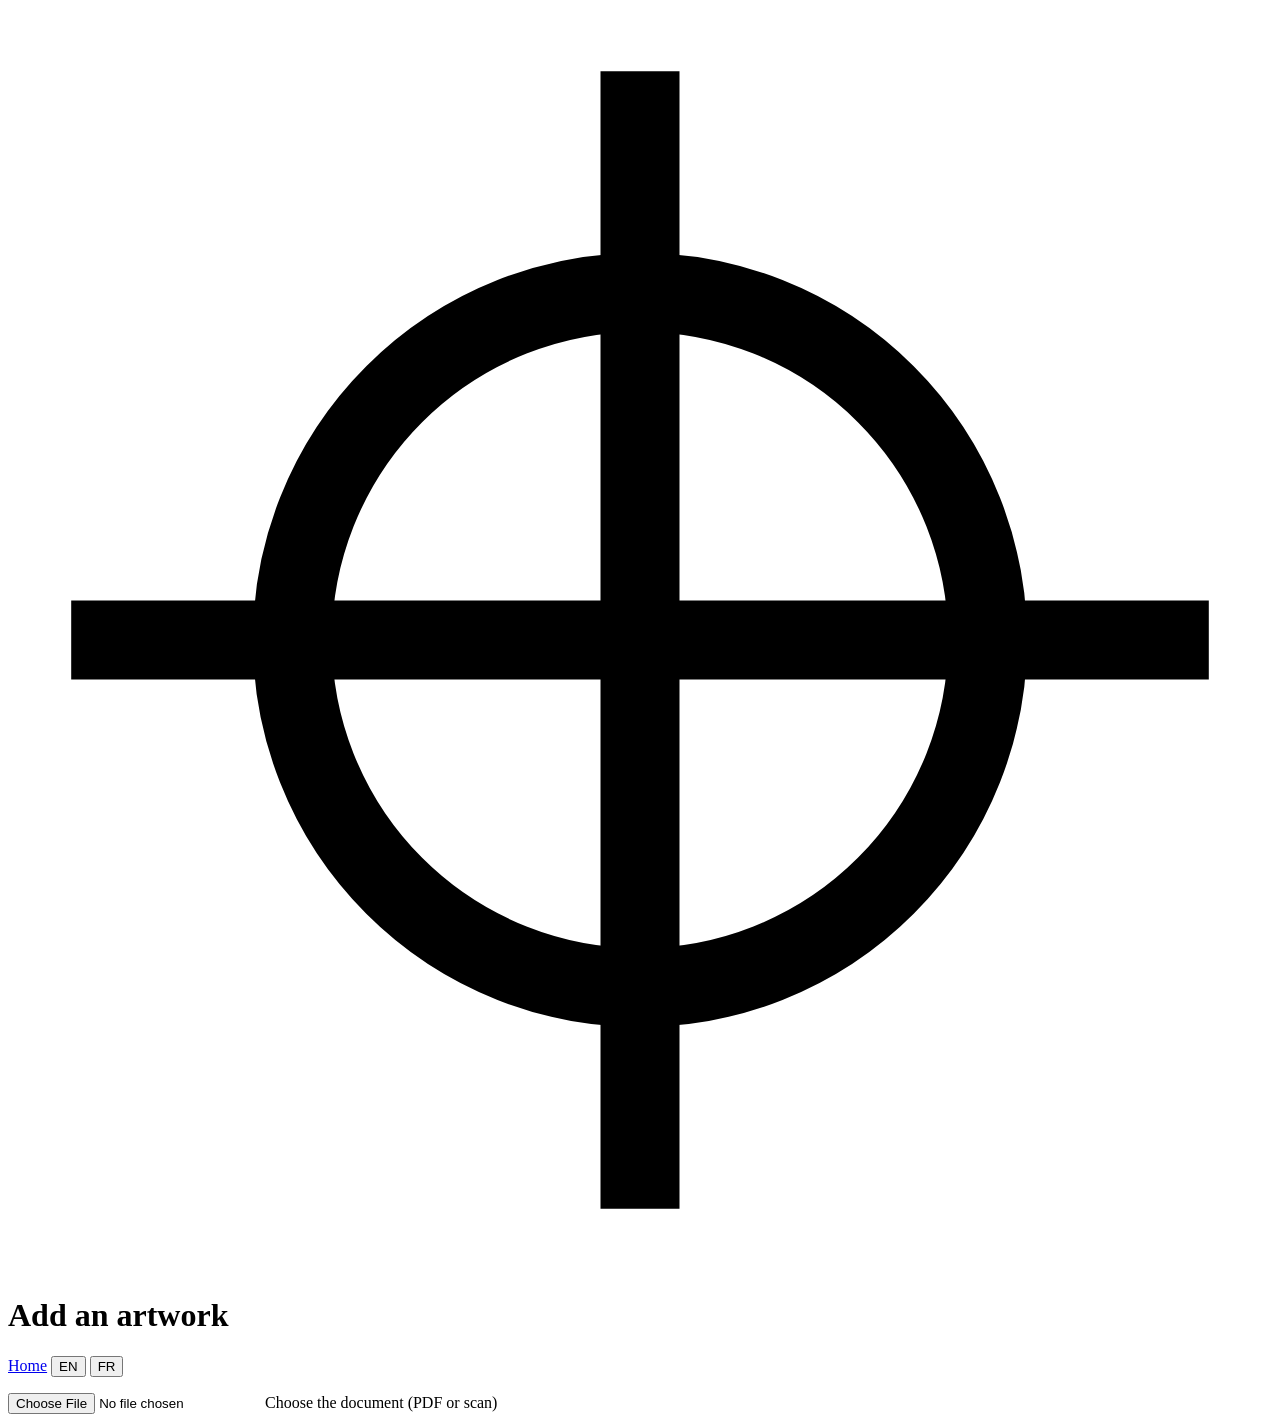
==== packcheck/web/artwork.html @ e7de8496 "Scan front + back by phone, fill in the R79 form, add artworks from proofs - Home page with two choi" ====
<!DOCTYPE html>
<html lang="en">
<head>
<meta charset="utf-8">
<meta name="viewport" content="width=device-width, initial-scale=1">
<title>PackCheck artwork</title>
<link rel="stylesheet" href="/static/packcheck.css">
</head>
<body>
<main class="wide">
  <header>
    <svg viewBox="0 0 40 40" fill="none" stroke="currentColor" stroke-width="2.5" aria-hidden="true">
      <circle cx="20" cy="20" r="11"/><path d="M20 2v36M2 20h36"/>
    </svg>
    <h1 data-t="page.artwork_title" data-t-title="page.artwork_title">Add an artwork</h1>
  </header>
  <div class="topline">
    <a class="link-button" href="/" data-t="desk.home">Home</a>
    <span id="signed-in" hidden><span data-t="login.signed_in_as">Signed in as</span> <b id="signed-in-name"></b>
      <button type="button" id="sign-out" data-t="login.sign_out">Sign out</button></span>
    <button type="button" data-language="en" aria-pressed="true">EN</button>
    <button type="button" data-language="fr">FR</button>
  </div>

  <section id="login" hidden>
    <h2 data-t="login.title">Sign in</h2>
    <label for="login-name" data-t="login.name">Name</label>
    <input id="login-name" type="text" autocomplete="username">
    <label for="login-pin" data-t="login.pin">PIN</label>
    <input id="login-pin" type="password" inputmode="numeric" autocomplete="current-password">
    <p id="login-error" class="error-text" hidden></p>
    <button class="button" id="login-button" type="button" data-t="login.button">Sign in</button>
  </section>

  <p data-t="proofs.intro"></p>
  <input id="proof-file" type="file" accept=".pdf,image/png,image/jpeg">
  <label for="proof-file" class="button" data-t="proofs.upload">Choose the document (PDF or scan)</label>
  <p id="upload-message" hidden></p>

  <section id="drawing" hidden>
    <!-- The person draws the FRONT first, then the BACK: a scan always needs both, so the
         artwork is not saved until both are drawn. Each box is kept as FRACTIONS of the
         sheet, like the zone editor. Zoom makes the canvas wider than the page so the trim
         line can be hit exactly; the box around it scrolls. -->
    <p class="status-line" id="draw-step"></p>
    <label for="zoom" data-t="proofs.zoom">Zoom</label>
    <select id="zoom"><option value="1">100%</option><option value="2">200%</option><option value="3">300%</option></select>
    <div class="editor scroll"><canvas id="canvas"></canvas></div>
    <div class="actions"><button class="button small secondary" id="redraw" type="button" data-t="proofs.redraw">Draw again</button></div>

    <label for="name" data-t="proofs.name">Artwork name</label>
    <input id="name" type="text">
    <label for="pack" data-t="proofs.pack">Product code</label>
    <input id="pack" type="text">
    <label for="label-code" data-t="proofs.label_code">Label code (optional)</label>
    <input id="label-code" type="text">
    <label for="barcode" data-t="proofs.barcode">Barcode (optional)</label>
    <input id="barcode" type="text" inputmode="numeric">
    <input id="barcode-photo" type="file" accept="image/*" capture="environment">
    <label for="barcode-photo" class="button secondary" data-t="proofs.scan_barcode">Scan the barcode with a photo</label>
    <p id="barcode-message" hidden></p>

    <button class="button" id="create" type="button" disabled data-t="proofs.create">Add to the database</button>
    <p id="message" hidden></p>
    <button class="button secondary" id="create-anyway" type="button" hidden data-t="proofs.create_anyway">It is a different artwork: add it anyway</button>
    <ul id="created"></ul>
  </section>
</main>

<script src="/static/common.js"></script>
<script>
  const Artwork = { id: null, faces: {}, image: new Image(), drag: null };
  const FACES = ["front", "back"];
  const canvas = $("canvas");
  const context = canvas.getContext("2d");

  $("proof-file").addEventListener("change", async (event) => {
    const file = event.target.files[0];
    if (!file) return;
    if (!mayAct()) { say($("upload-message"), t("error.not_signed_in"), true); return; }
    say($("upload-message"), t("proofs.reading"), false);
    const form = new FormData();
    form.append("file", file);
    const response = await fetch("/api/proofs", { method: "POST", body: form });
    const body = await response.json();
    if (!response.ok) { say($("upload-message"), body.detail || t("error.generic"), true); return; }
    Artwork.id = body.proof_id;
    Artwork.faces = {};
    Artwork.image.onload = () => {
      canvas.width = Artwork.image.width; canvas.height = Artwork.image.height;
      $("drawing").hidden = false; $("upload-message").hidden = true; $("created").innerHTML = "";
      update(); draw();
    };
    Artwork.image.src = `/api/proofs/${Artwork.id}/sheet.png`;
  });

  /* Which face is drawn next: the front, then the back, then none. */
  function nextFace() { return FACES.find((face) => !Artwork.faces[face]); }

  function update() {
    const face = nextFace();
    $("draw-step").textContent = face ? t("proofs.draw_face", { face: t("r79.face." + face) }) : t("proofs.both_drawn");
    $("draw-step").className = "status-line" + (face ? "" : " connected");
    $("create").disabled = Boolean(face) || !$("pack").value.trim();
  }

  $("zoom").addEventListener("change", (event) => { canvas.style.width = `${event.target.value * 100}%`; draw(); });
  $("redraw").addEventListener("click", () => { Artwork.faces = {}; update(); draw(); });
  $("pack").addEventListener("input", update);

  function draw() {
    context.drawImage(Artwork.image, 0, 0);
    const scale = canvas.width / canvas.getBoundingClientRect().width;
    context.lineWidth = 2 * scale;
    context.font = `bold ${22 * scale}px system-ui, sans-serif`;
    context.strokeStyle = context.fillStyle = "#0089B6";
    for (const [face, rect] of Object.entries(Artwork.faces)) {
      const [x, y, w, h] = toPixels(rect);
      context.strokeRect(x, y, w, h);
      context.fillText(t("r79.face." + face).toUpperCase(), x + 4 * scale, y - 8 * scale);
    }
    if (Artwork.drag) {
      const [x, y, w, h] = normalise(Artwork.drag);
      context.setLineDash([8 * scale, 6 * scale]);
      context.strokeRect(x, y, w, h);
      context.setLineDash([]);
    }
  }

  function toPixels([x, y, w, h]) { return [x * canvas.width, y * canvas.height, w * canvas.width, h * canvas.height]; }
  function toFractions([x, y, w, h]) { return [x / canvas.width, y / canvas.height, w / canvas.width, h / canvas.height].map((v) => Math.round(v * 100000) / 100000); }
  function normalise({ x0, y0, x1, y1 }) { return [Math.min(x0, x1), Math.min(y0, y1), Math.abs(x1 - x0), Math.abs(y1 - y0)]; }

  function canvasPoint(event) {
    const box = canvas.getBoundingClientRect();
    return { x: (event.clientX - box.left) * canvas.width / box.width, y: (event.clientY - box.top) * canvas.height / box.height };
  }

  canvas.addEventListener("pointerdown", (event) => {
    if (!nextFace()) return;   // both faces drawn: "Draw again" to start over
    const point = canvasPoint(event);
    Artwork.drag = { x0: point.x, y0: point.y, x1: point.x, y1: point.y };
    canvas.setPointerCapture(event.pointerId);
  });
  canvas.addEventListener("pointermove", (event) => {
    if (!Artwork.drag) return;
    const point = canvasPoint(event);
    Artwork.drag.x1 = point.x; Artwork.drag.y1 = point.y;
    draw();
  });
  canvas.addEventListener("pointerup", () => {
    if (!Artwork.drag) return;
    const rect = normalise(Artwork.drag);
    Artwork.drag = null;
    if (rect[2] >= 20 && rect[3] >= 20) Artwork.faces[nextFace()] = toFractions(rect);   // a tap is not a face
    update(); draw();
  });

  /* The barcode: read from a photo by the server, then checked against the database. */
  $("barcode-photo").addEventListener("change", async (event) => {
    const file = event.target.files[0];
    event.target.value = "";
    if (!file) return;
    const form = new FormData();
    form.append("photo", file);
    const found = await (await fetch("/api/products/lookup", { method: "POST", body: form })).json();
    if (!found.codes || !found.codes.length) { say($("barcode-message"), t("capture.barcode_unreadable"), true); return; }
    $("barcode").value = found.codes[0];
    if (found.products.length) say($("barcode-message"), t("proofs.barcode_used", { name: found.products[0].name }), true);
    else say($("barcode-message"), t("proofs.barcode_read", { code: found.codes[0] }), false);
  });

  $("create").addEventListener("click", () => create(false));
  $("create-anyway").addEventListener("click", () => create(true));

  async function create(allowSimilar) {
    if (!mayAct()) { say($("message"), t("error.not_signed_in"), true); return; }
    $("create-anyway").hidden = true;
    say($("message"), t("proofs.checking"), false);
    const faces = FACES.map((face) => ({ face, rect: Artwork.faces[face] }));
    const response = await fetch(`/api/proofs/${Artwork.id}/products`, {
      method: "POST", headers: { "Content-Type": "application/json" },
      body: JSON.stringify({ pack: $("pack").value, name: $("name").value, label_code: $("label-code").value,
                             barcode: $("barcode").value, faces, allow_similar: allowSimilar }),
    });
    const body = await response.json();
    if (response.status === 409) {
      // Already in the database. Only "it LOOKS the same" can be overruled by a person.
      say($("message"), body.detail.message, true);
      $("create-anyway").hidden = !body.detail.can_override;
      return;
    }
    if (!response.ok) { say($("message"), body.detail || t("error.generic"), true); return; }
    say($("message"), t("proofs.created"), false);
    $("created").innerHTML = "";
    for (const productId of body.product_ids) {
      const item = document.createElement("li");
      const link = document.createElement("a");
      link.href = `/products/${encodeURIComponent(productId)}/zones`;
      link.textContent = `${productId}: ${t("proofs.open_zones")}`;
      item.append(link);
      $("created").append(item);
    }
  }

  function say(box, text, isError) {
    box.textContent = text;
    box.className = isError ? "error-text" : "ok-text";
    box.hidden = false;
  }

  window.addEventListener("resize", draw);
  document.addEventListener("languagechange", () => { if (Artwork.id) { update(); draw(); } });

  (async () => {
    await loadStrings();
    wireLanguageButtons();
    wireLogin();
    await refreshLogin();
  })();
</script>
</body>
</html>
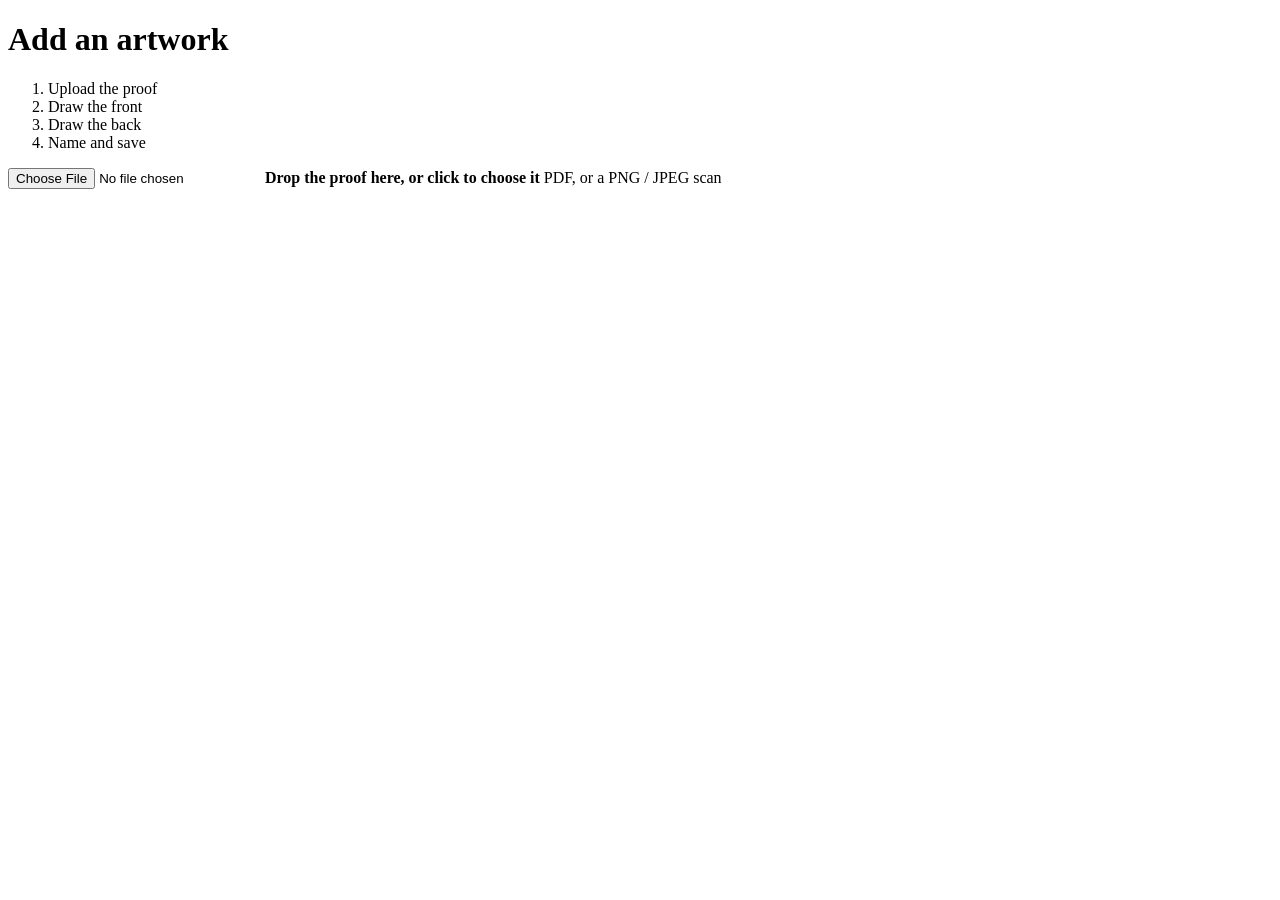
==== commit 0e3d4db1: "Redesign the pages: light theme, shared top bar, a real scanning station - New look for every page: " ====
--- a/packcheck/web/artwork.html
+++ b/packcheck/web/artwork.html
@@ -4,79 +4,112 @@
 <meta charset="utf-8">
 <meta name="viewport" content="width=device-width, initial-scale=1">
 <title>PackCheck artwork</title>
-<link rel="stylesheet" href="/static/packcheck.css">
+<link rel="stylesheet" href="/static/packcheck.css?v=3">
+<link rel="icon" href="/static/favicon.svg" type="image/svg+xml">
 </head>
 <body>
-<main class="wide">
-  <header>
-    <svg viewBox="0 0 40 40" fill="none" stroke="currentColor" stroke-width="2.5" aria-hidden="true">
-      <circle cx="20" cy="20" r="11"/><path d="M20 2v36M2 20h36"/>
-    </svg>
+<div id="app-bar" data-active="artwork"></div>
+
+<main class="page">
+  <section id="login"></section>
+
+  <div class="page-head">
     <h1 data-t="page.artwork_title" data-t-title="page.artwork_title">Add an artwork</h1>
-  </header>
-  <div class="topline">
-    <a class="link-button" href="/" data-t="desk.home">Home</a>
-    <span id="signed-in" hidden><span data-t="login.signed_in_as">Signed in as</span> <b id="signed-in-name"></b>
-      <button type="button" id="sign-out" data-t="login.sign_out">Sign out</button></span>
-    <button type="button" data-language="en" aria-pressed="true">EN</button>
-    <button type="button" data-language="fr">FR</button>
+    <p data-t="proofs.intro"></p>
   </div>
 
-  <section id="login" hidden>
-    <h2 data-t="login.title">Sign in</h2>
-    <label for="login-name" data-t="login.name">Name</label>
-    <input id="login-name" type="text" autocomplete="username">
-    <label for="login-pin" data-t="login.pin">PIN</label>
-    <input id="login-pin" type="password" inputmode="numeric" autocomplete="current-password">
-    <p id="login-error" class="error-text" hidden></p>
-    <button class="button" id="login-button" type="button" data-t="login.button">Sign in</button>
+  <ol class="steps" id="steps">
+    <li data-t="proofs.step_upload">Upload the proof</li>
+    <li data-t="proofs.step_front">Draw the front</li>
+    <li data-t="proofs.step_back">Draw the back</li>
+    <li data-t="proofs.step_details">Name and save</li>
+  </ol>
+
+  <!-- Step 1: the document. Dropping a file on the box works too. -->
+  <section id="upload">
+    <input id="proof-file" type="file" accept=".pdf,image/png,image/jpeg">
+    <label for="proof-file" class="dropzone" id="dropzone">
+      <span data-icon="upload"></span>
+      <b data-t="proofs.drop">Drop the proof here, or click to choose it</b>
+      <span data-t="proofs.drop_hint">PDF, or a PNG / JPEG scan</span>
+    </label>
+    <p id="upload-message" hidden></p>
   </section>
 
-  <p data-t="proofs.intro"></p>
-  <input id="proof-file" type="file" accept=".pdf,image/png,image/jpeg">
-  <label for="proof-file" class="button" data-t="proofs.upload">Choose the document (PDF or scan)</label>
-  <p id="upload-message" hidden></p>
-
+  <!-- Steps 2-4. The person draws the FRONT first, then the BACK: a scan always needs both,
+       so the artwork is not saved until both are drawn. Each box is kept as FRACTIONS of the
+       sheet, like the zone editor. Zoom makes the canvas wider than the page so the trim
+       line can be hit exactly; the box around it scrolls. -->
   <section id="drawing" hidden>
-    <!-- The person draws the FRONT first, then the BACK: a scan always needs both, so the
-         artwork is not saved until both are drawn. Each box is kept as FRACTIONS of the
-         sheet, like the zone editor. Zoom makes the canvas wider than the page so the trim
-         line can be hit exactly; the box around it scrolls. -->
-    <p class="status-line" id="draw-step"></p>
-    <label for="zoom" data-t="proofs.zoom">Zoom</label>
-    <select id="zoom"><option value="1">100%</option><option value="2">200%</option><option value="3">300%</option></select>
-    <div class="editor scroll"><canvas id="canvas"></canvas></div>
-    <div class="actions"><button class="button small secondary" id="redraw" type="button" data-t="proofs.redraw">Draw again</button></div>
-
-    <label for="name" data-t="proofs.name">Artwork name</label>
-    <input id="name" type="text">
-    <label for="pack" data-t="proofs.pack">Product code</label>
-    <input id="pack" type="text">
-    <label for="label-code" data-t="proofs.label_code">Label code (optional)</label>
-    <input id="label-code" type="text">
-    <label for="barcode" data-t="proofs.barcode">Barcode (optional)</label>
-    <input id="barcode" type="text" inputmode="numeric">
-    <input id="barcode-photo" type="file" accept="image/*" capture="environment">
-    <label for="barcode-photo" class="button secondary" data-t="proofs.scan_barcode">Scan the barcode with a photo</label>
-    <p id="barcode-message" hidden></p>
-
-    <button class="button" id="create" type="button" disabled data-t="proofs.create">Add to the database</button>
-    <p id="message" hidden></p>
-    <button class="button secondary" id="create-anyway" type="button" hidden data-t="proofs.create_anyway">It is a different artwork: add it anyway</button>
-    <ul id="created"></ul>
+    <div class="card">
+      <p class="callout" id="draw-step"></p>
+      <div class="editor-bar">
+        <label for="zoom" data-t="proofs.zoom">Zoom</label>
+        <select id="zoom"><option value="1">100%</option><option value="2">200%</option><option value="3">300%</option></select>
+        <button class="button small secondary" id="redraw" type="button" data-t="proofs.redraw">Draw again</button>
+        <button class="button small secondary" id="other-file" type="button" data-t="proofs.other_file">Another document</button>
+      </div>
+      <div class="editor scroll"><canvas id="canvas"></canvas></div>
+    </div>
+
+    <div class="card" id="details">
+      <div class="card-head"><h2 data-t="proofs.details">Details</h2></div>
+      <div class="form-grid">
+        <div class="full"><label for="name" data-t="proofs.name">Artwork name</label><input id="name" type="text"></div>
+        <div><label for="pack" data-t="proofs.pack">Product code</label><input id="pack" type="text"></div>
+        <div><label for="label-code"><span data-t="proofs.label_code">Label code</span> <span class="optional" data-t="proofs.optional"></span></label><input id="label-code" type="text"></div>
+        <div class="full">
+          <label for="barcode"><span data-t="proofs.barcode">Barcode</span> <span class="optional" data-t="proofs.optional"></span></label>
+          <div class="input-with-button">
+            <input id="barcode" type="text" inputmode="numeric">
+            <input id="barcode-photo" type="file" accept="image/*" capture="environment">
+            <label for="barcode-photo" class="button secondary" data-icon="camera" data-t="proofs.scan_barcode">Scan it</label>
+          </div>
+          <p id="barcode-message" hidden></p>
+        </div>
+      </div>
+      <div class="actions">
+        <button class="button large" id="create" type="button" disabled data-icon="check" data-t="proofs.create">Add to the database</button>
+      </div>
+      <p id="message" hidden></p>
+      <div class="actions" id="anyway-row" hidden>
+        <button class="button secondary" id="create-anyway" type="button" data-t="proofs.create_anyway">It is a different artwork: add it anyway</button>
+      </div>
+    </div>
+  </section>
+
+  <!-- Done: where to go next. -->
+  <section class="card done-screen" id="done" hidden>
+    <span class="status-icon" data-icon="check"></span>
+    <h2 data-t="proofs.done_title">Artwork added</h2>
+    <p data-t="proofs.created"></p>
+    <ul class="created-list" id="created"></ul>
+    <div class="actions">
+      <a class="button secondary" href="/artworks/new" data-icon="add" data-t="proofs.add_another">Add another artwork</a>
+      <a class="button" href="/desk" data-icon="scan" data-t="home.scan">Start scanning</a>
+    </div>
   </section>
 </main>
 
-<script src="/static/common.js"></script>
+<script src="/static/common.js?v=3"></script>
 <script>
   const Artwork = { id: null, faces: {}, image: new Image(), drag: null };
   const FACES = ["front", "back"];
   const canvas = $("canvas");
   const context = canvas.getContext("2d");
 
-  $("proof-file").addEventListener("change", async (event) => {
-    const file = event.target.files[0];
-    if (!file) return;
+  /* ---- step 1: the document ---- */
+  $("proof-file").addEventListener("change", (event) => { if (event.target.files[0]) upload(event.target.files[0]); event.target.value = ""; });
+  const dropzone = $("dropzone");
+  dropzone.addEventListener("dragover", (event) => { event.preventDefault(); dropzone.classList.add("over"); });
+  dropzone.addEventListener("dragleave", () => dropzone.classList.remove("over"));
+  dropzone.addEventListener("drop", (event) => {
+    event.preventDefault();
+    dropzone.classList.remove("over");
+    if (event.dataTransfer.files[0]) upload(event.dataTransfer.files[0]);
+  });
+
+  async function upload(file) {
     if (!mayAct()) { say($("upload-message"), t("error.not_signed_in"), true); return; }
     say($("upload-message"), t("proofs.reading"), false);
     const form = new FormData();
@@ -88,19 +121,27 @@
     Artwork.faces = {};
     Artwork.image.onload = () => {
       canvas.width = Artwork.image.width; canvas.height = Artwork.image.height;
-      $("drawing").hidden = false; $("upload-message").hidden = true; $("created").innerHTML = "";
+      $("upload").hidden = true; $("upload-message").hidden = true; $("drawing").hidden = false;
       update(); draw();
     };
     Artwork.image.src = `/api/proofs/${Artwork.id}/sheet.png`;
-  });
-
-  /* Which face is drawn next: the front, then the back, then none. */
+  }
+
+  $("other-file").addEventListener("click", () => { $("drawing").hidden = true; $("upload").hidden = false; Artwork.id = null; update(); });
+
+  /* ---- steps 2-3: draw the faces ---- */
   function nextFace() { return FACES.find((face) => !Artwork.faces[face]); }
 
   function update() {
     const face = nextFace();
-    $("draw-step").textContent = face ? t("proofs.draw_face", { face: t("r79.face." + face) }) : t("proofs.both_drawn");
-    $("draw-step").className = "status-line" + (face ? "" : " connected");
+    const step = !Artwork.id ? 0 : face === "front" ? 1 : face === "back" ? 2 : 3;
+    [...$("steps").children].forEach((li, index) => {
+      li.classList.toggle("done", index < step);
+      li.classList.toggle("active", index === step);
+    });
+    $("draw-step").className = "callout" + (face ? "" : " done");
+    $("draw-step").innerHTML = icon(face ? "artwork" : "check") + "<span></span>";
+    $("draw-step").querySelector("span").textContent = face ? t("proofs.draw_face", { face: t("r79.face." + face) }) : t("proofs.both_drawn");
     $("create").disabled = Boolean(face) || !$("pack").value.trim();
   }
 
@@ -109,19 +150,23 @@
   $("pack").addEventListener("input", update);
 
   function draw() {
+    if (!Artwork.image.width) return;
     context.drawImage(Artwork.image, 0, 0);
     const scale = canvas.width / canvas.getBoundingClientRect().width;
-    context.lineWidth = 2 * scale;
-    context.font = `bold ${22 * scale}px system-ui, sans-serif`;
-    context.strokeStyle = context.fillStyle = "#0089B6";
+    context.lineWidth = 3 * scale;
+    context.font = `bold ${22 * scale}px "Segoe UI", system-ui, sans-serif`;
     for (const [face, rect] of Object.entries(Artwork.faces)) {
       const [x, y, w, h] = toPixels(rect);
+      context.fillStyle = "rgba(10, 111, 159, 0.10)";
+      context.fillRect(x, y, w, h);
+      context.strokeStyle = context.fillStyle = "#0A6F9F";
       context.strokeRect(x, y, w, h);
-      context.fillText(t("r79.face." + face).toUpperCase(), x + 4 * scale, y - 8 * scale);
+      context.fillText(t("desk.face." + face).toUpperCase(), x + 6 * scale, y - 10 * scale);
     }
     if (Artwork.drag) {
       const [x, y, w, h] = normalise(Artwork.drag);
-      context.setLineDash([8 * scale, 6 * scale]);
+      context.strokeStyle = "#0A6F9F";
+      context.setLineDash([10 * scale, 6 * scale]);
       context.strokeRect(x, y, w, h);
       context.setLineDash([]);
     }
@@ -154,9 +199,10 @@
     Artwork.drag = null;
     if (rect[2] >= 20 && rect[3] >= 20) Artwork.faces[nextFace()] = toFractions(rect);   // a tap is not a face
     update(); draw();
-  });
-
-  /* The barcode: read from a photo by the server, then checked against the database. */
+    if (!nextFace()) $("details").scrollIntoView({ behavior: "smooth" });
+  });
+
+  /* ---- step 4: details. The barcode is read from a photo by the server, then checked against the database. ---- */
   $("barcode-photo").addEventListener("change", async (event) => {
     const file = event.target.files[0];
     event.target.value = "";
@@ -175,7 +221,8 @@
 
   async function create(allowSimilar) {
     if (!mayAct()) { say($("message"), t("error.not_signed_in"), true); return; }
-    $("create-anyway").hidden = true;
+    $("anyway-row").hidden = true;
+    $("create").disabled = true;
     say($("message"), t("proofs.checking"), false);
     const faces = FACES.map((face) => ({ face, rect: Artwork.faces[face] }));
     const response = await fetch(`/api/proofs/${Artwork.id}/products`, {
@@ -184,23 +231,28 @@
                              barcode: $("barcode").value, faces, allow_similar: allowSimilar }),
     });
     const body = await response.json();
+    update();
     if (response.status === 409) {
       // Already in the database. Only "it LOOKS the same" can be overruled by a person.
       say($("message"), body.detail.message, true);
-      $("create-anyway").hidden = !body.detail.can_override;
+      $("anyway-row").hidden = !body.detail.can_override;
       return;
     }
     if (!response.ok) { say($("message"), body.detail || t("error.generic"), true); return; }
-    say($("message"), t("proofs.created"), false);
     $("created").innerHTML = "";
     for (const productId of body.product_ids) {
       const item = document.createElement("li");
       const link = document.createElement("a");
       link.href = `/products/${encodeURIComponent(productId)}/zones`;
-      link.textContent = `${productId}: ${t("proofs.open_zones")}`;
+      link.innerHTML = `<span></span>${icon("arrow")}`;
+      link.querySelector("span").textContent = `${productId} · ${t("proofs.open_zones")}`;
       item.append(link);
       $("created").append(item);
     }
+    $("drawing").hidden = true;
+    $("done").hidden = false;
+    [...$("steps").children].forEach((li) => { li.classList.add("done"); li.classList.remove("active"); });
+    window.scrollTo(0, 0);
   }
 
   function say(box, text, isError) {
@@ -210,13 +262,15 @@
   }
 
   window.addEventListener("resize", draw);
-  document.addEventListener("languagechange", () => { if (Artwork.id) { update(); draw(); } });
+  document.addEventListener("languagechange", () => { update(); draw(); });
 
   (async () => {
+    mountAppBar();
     await loadStrings();
     wireLanguageButtons();
     wireLogin();
     await refreshLogin();
+    update();
   })();
 </script>
 </body>
